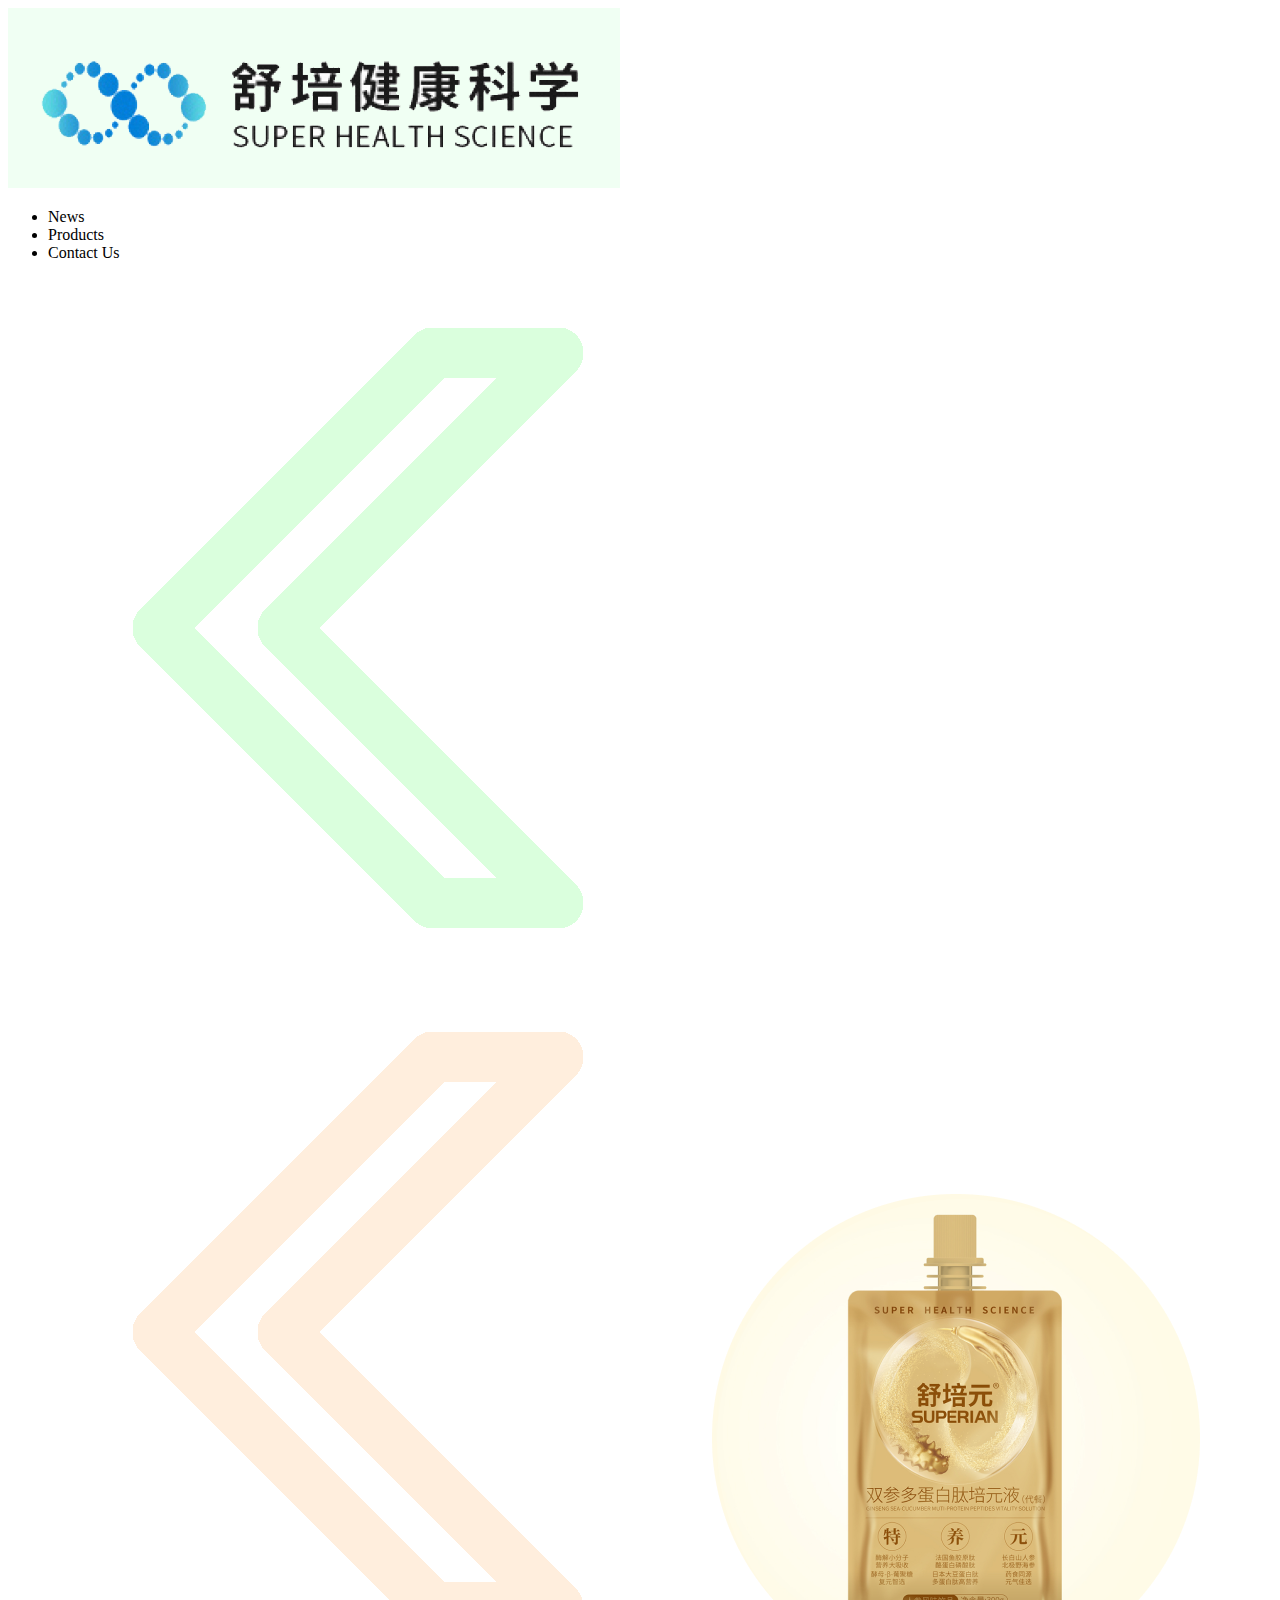
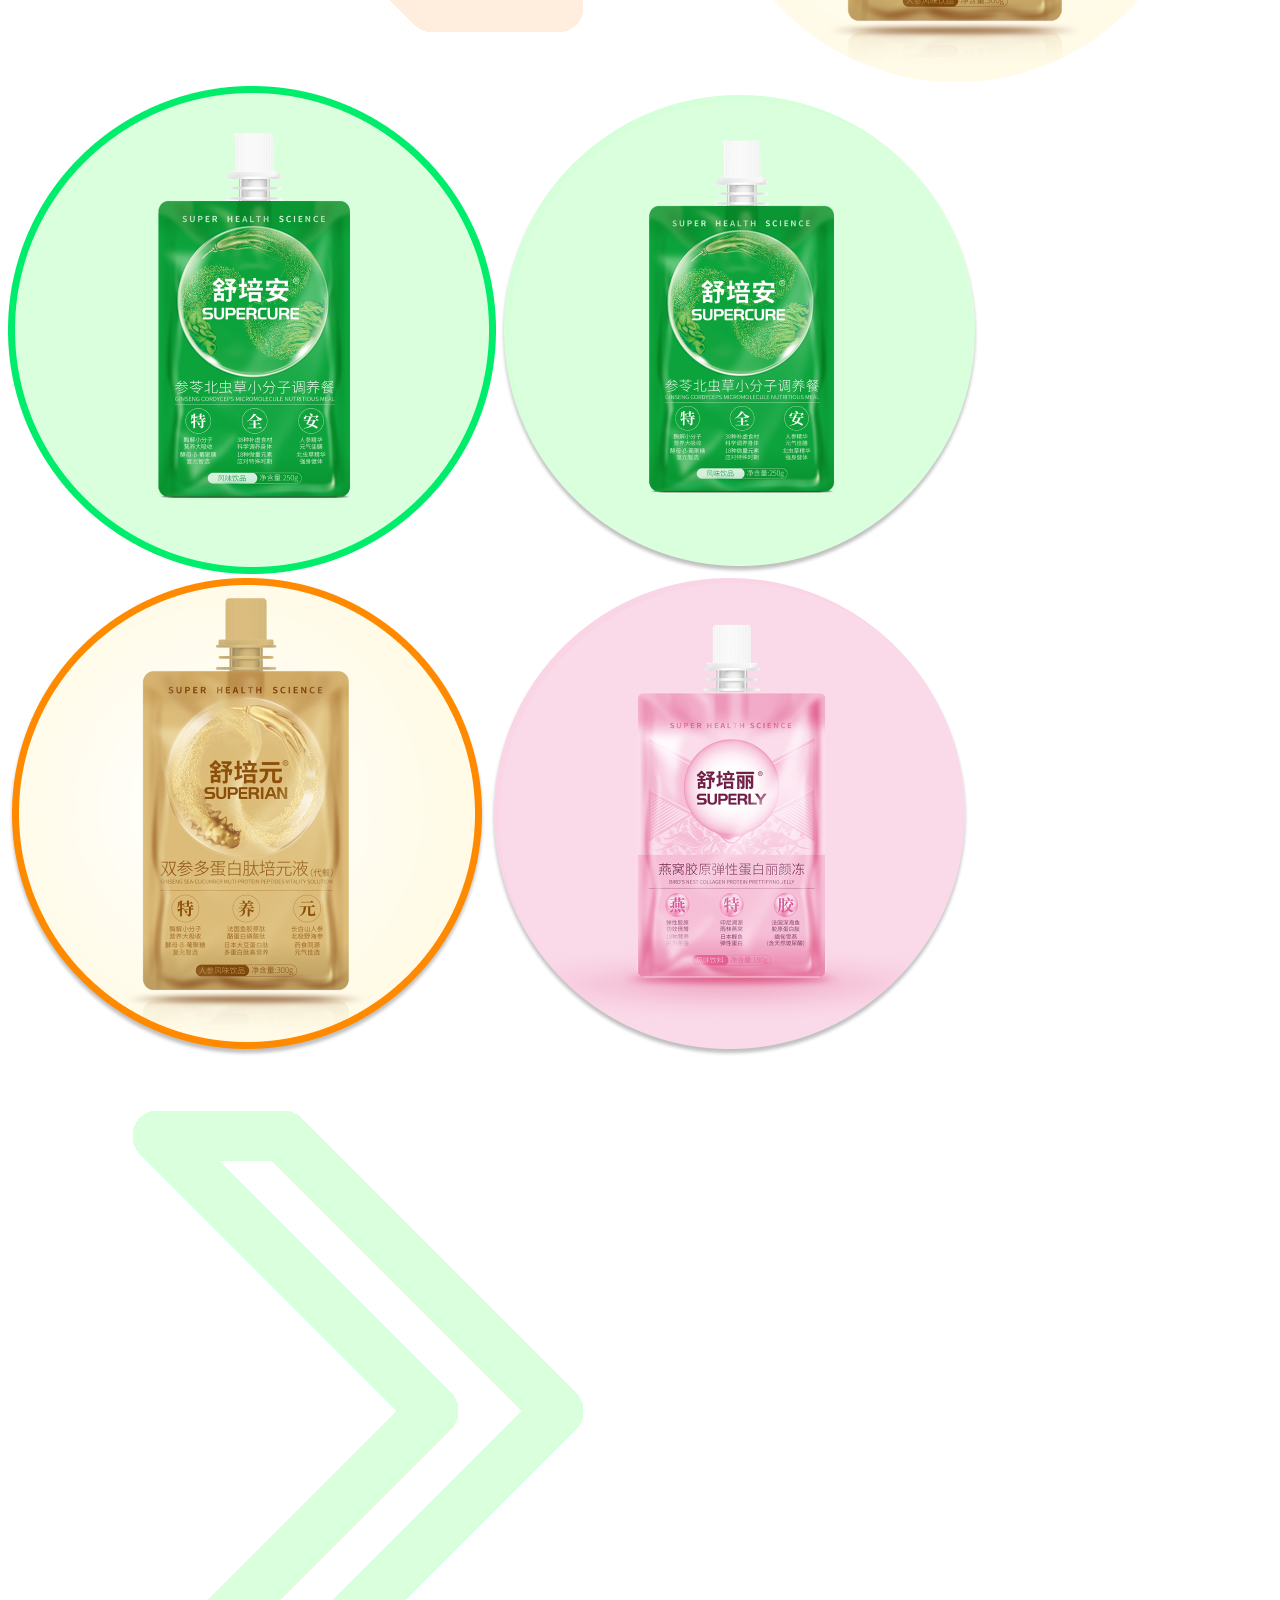
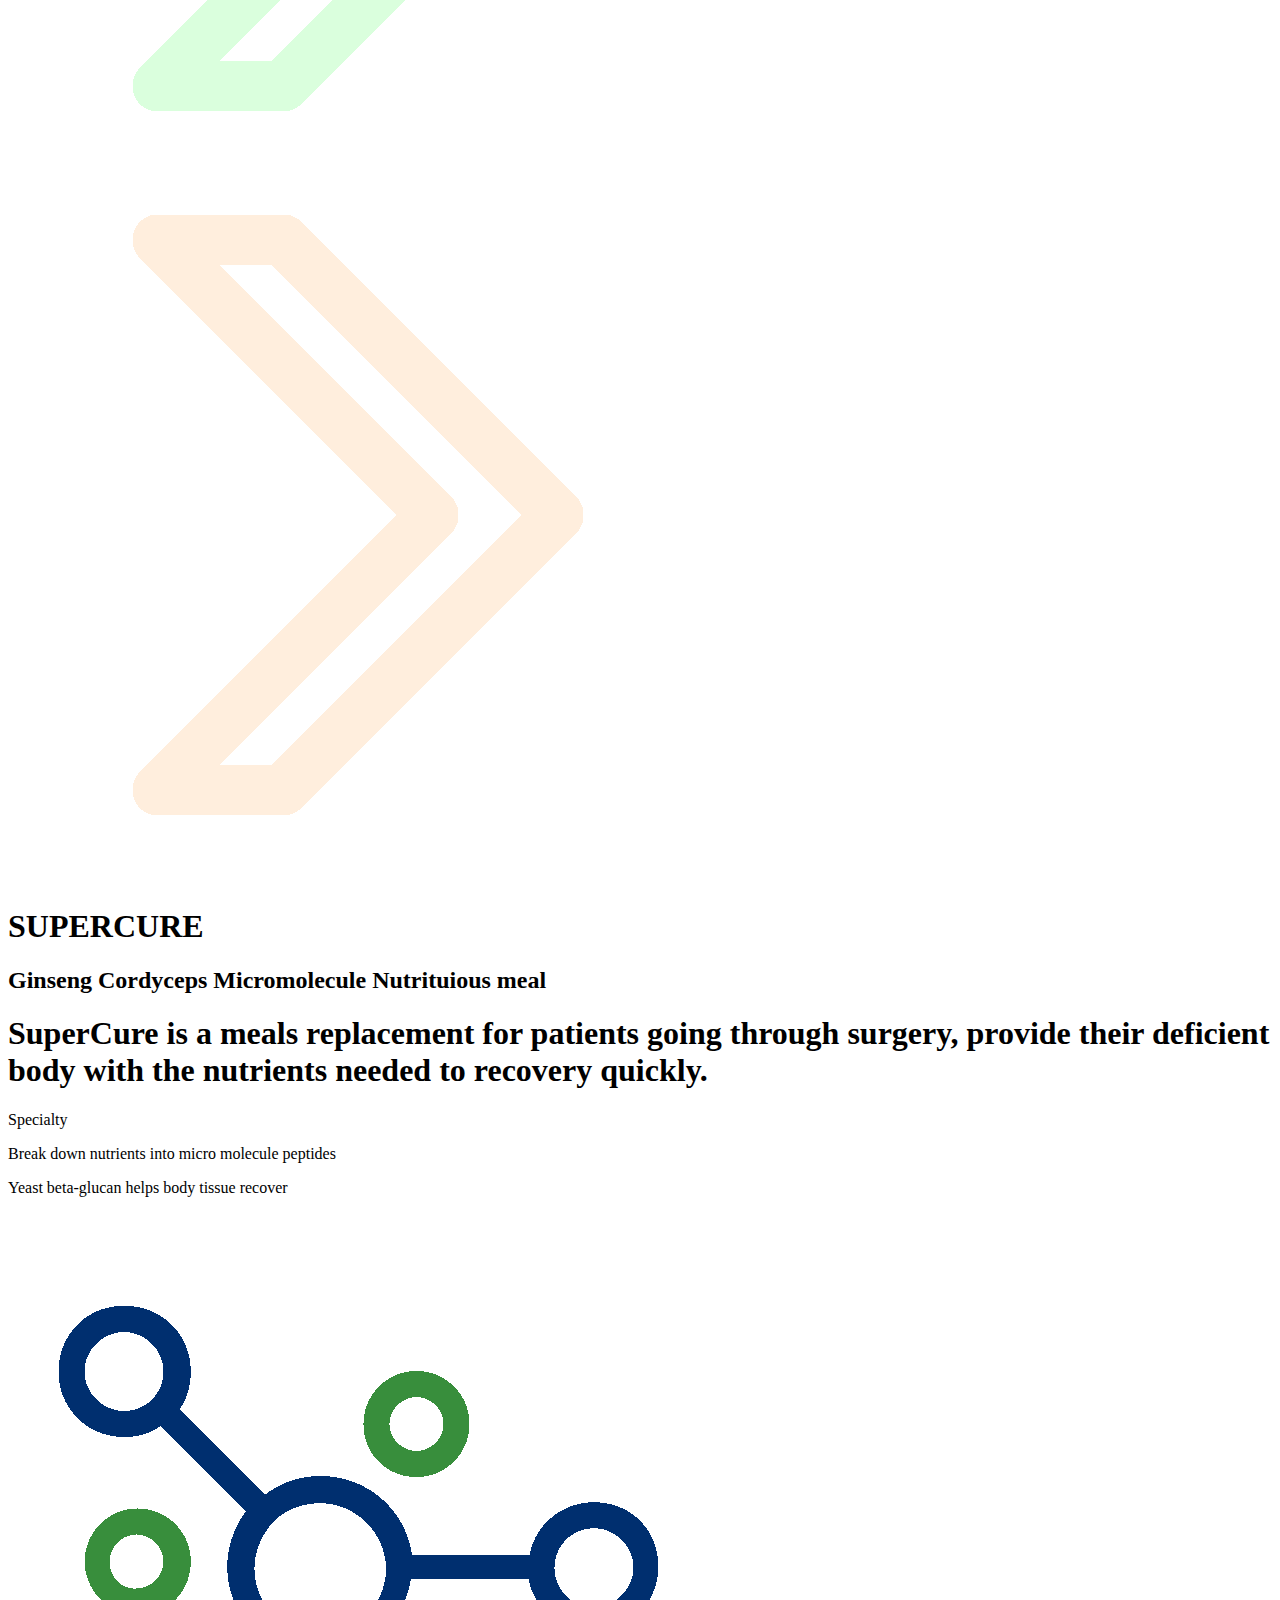
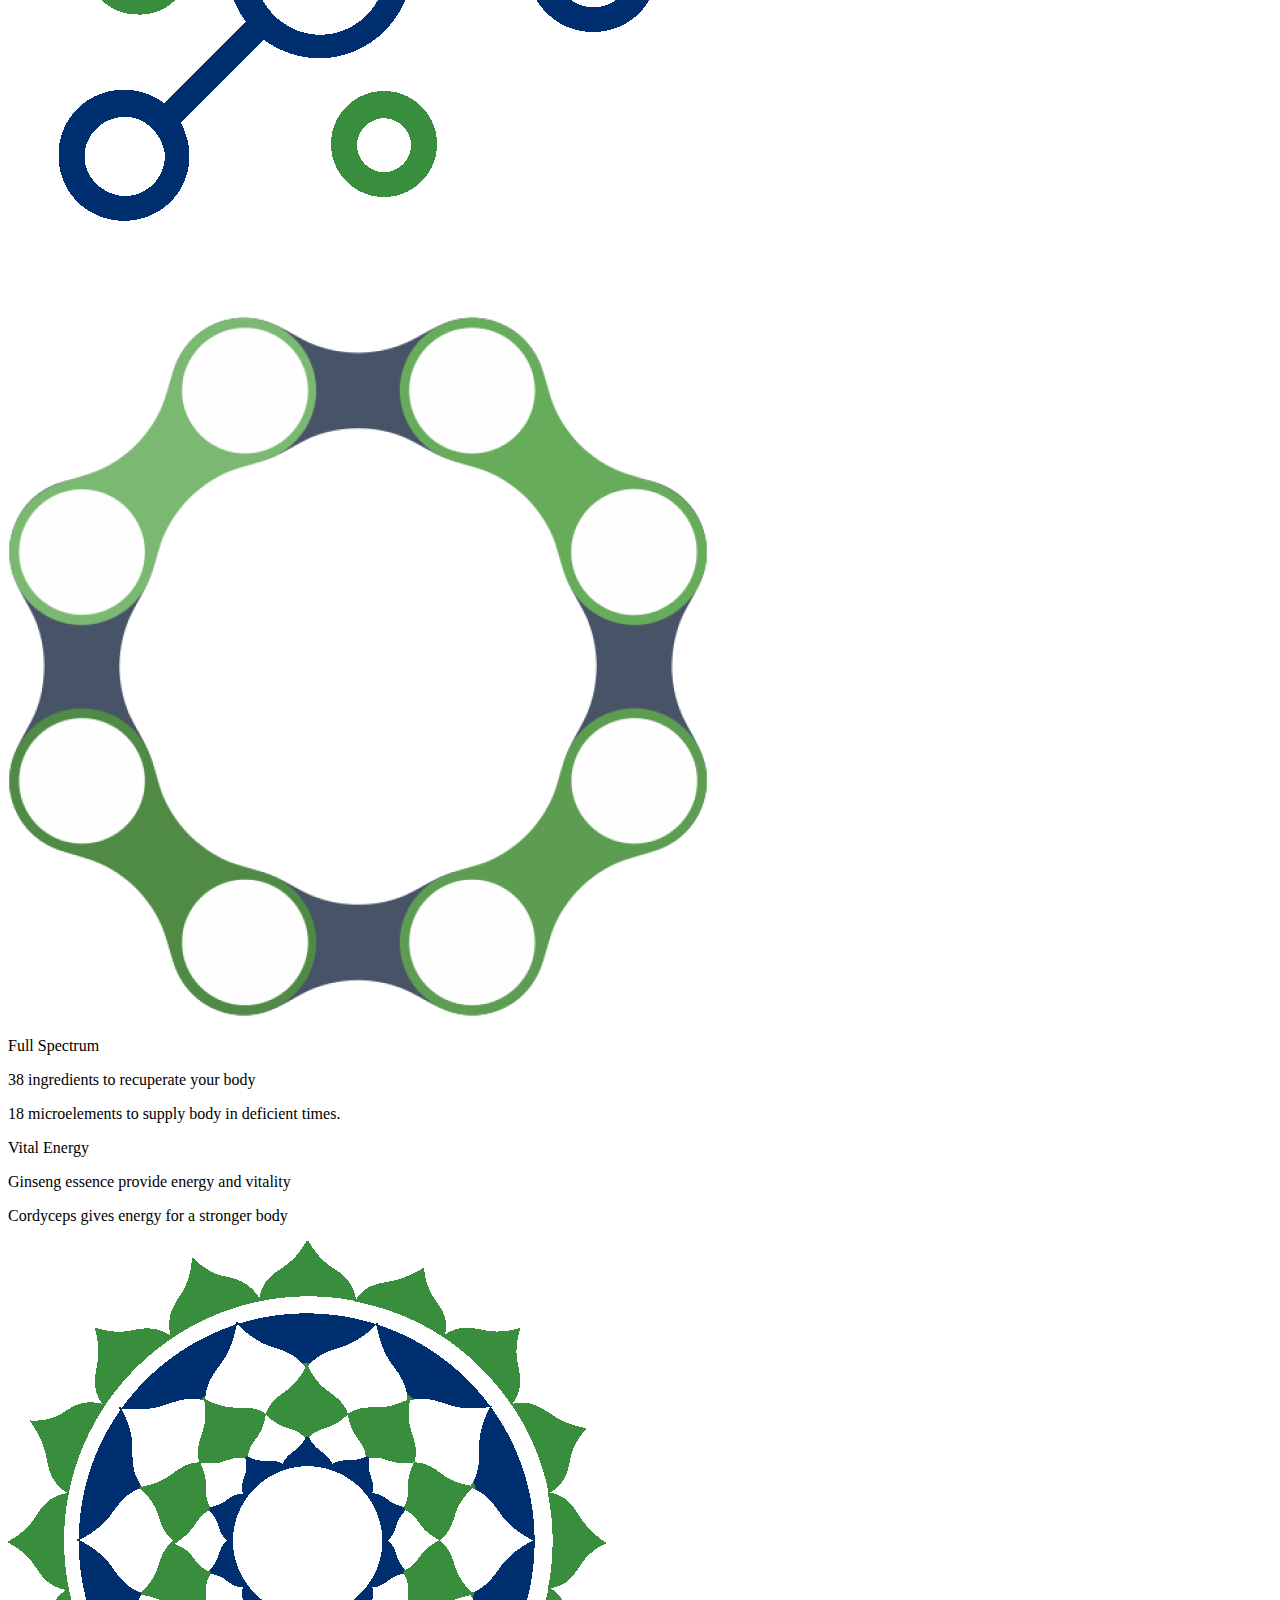
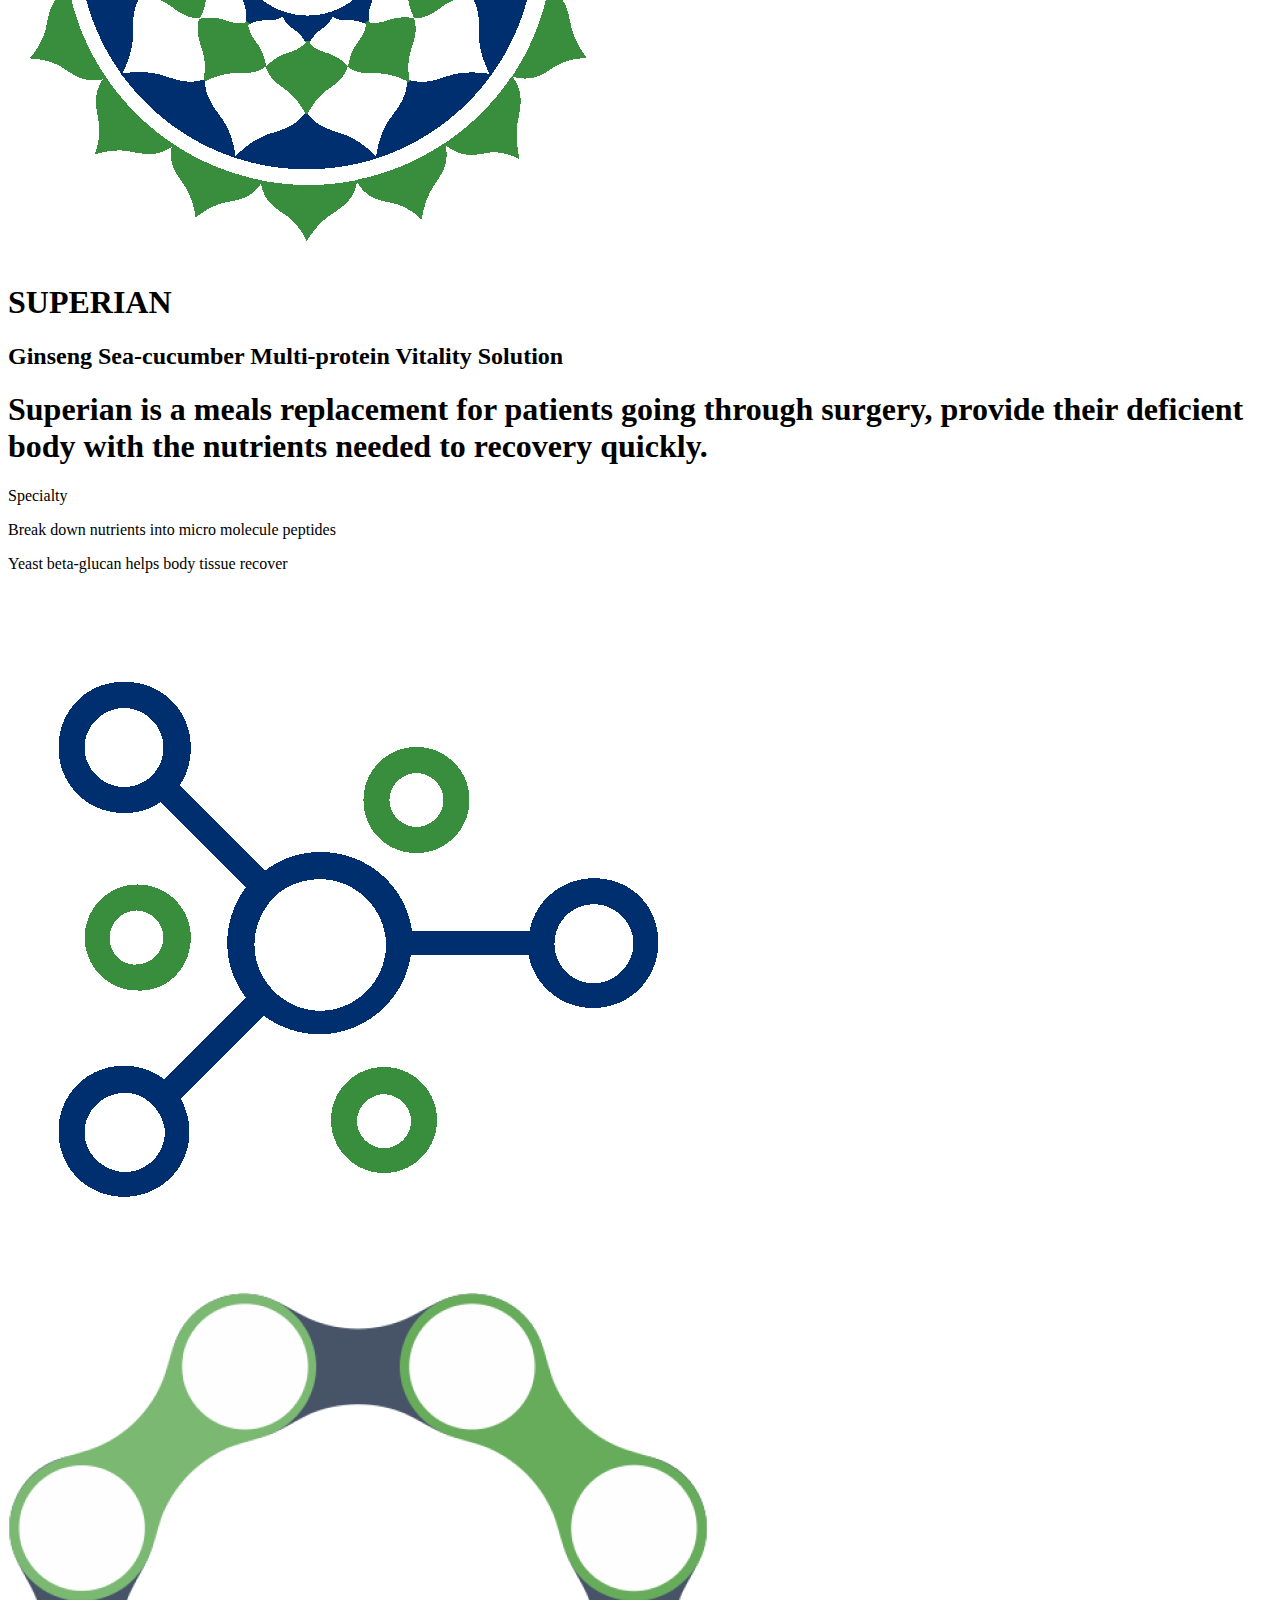
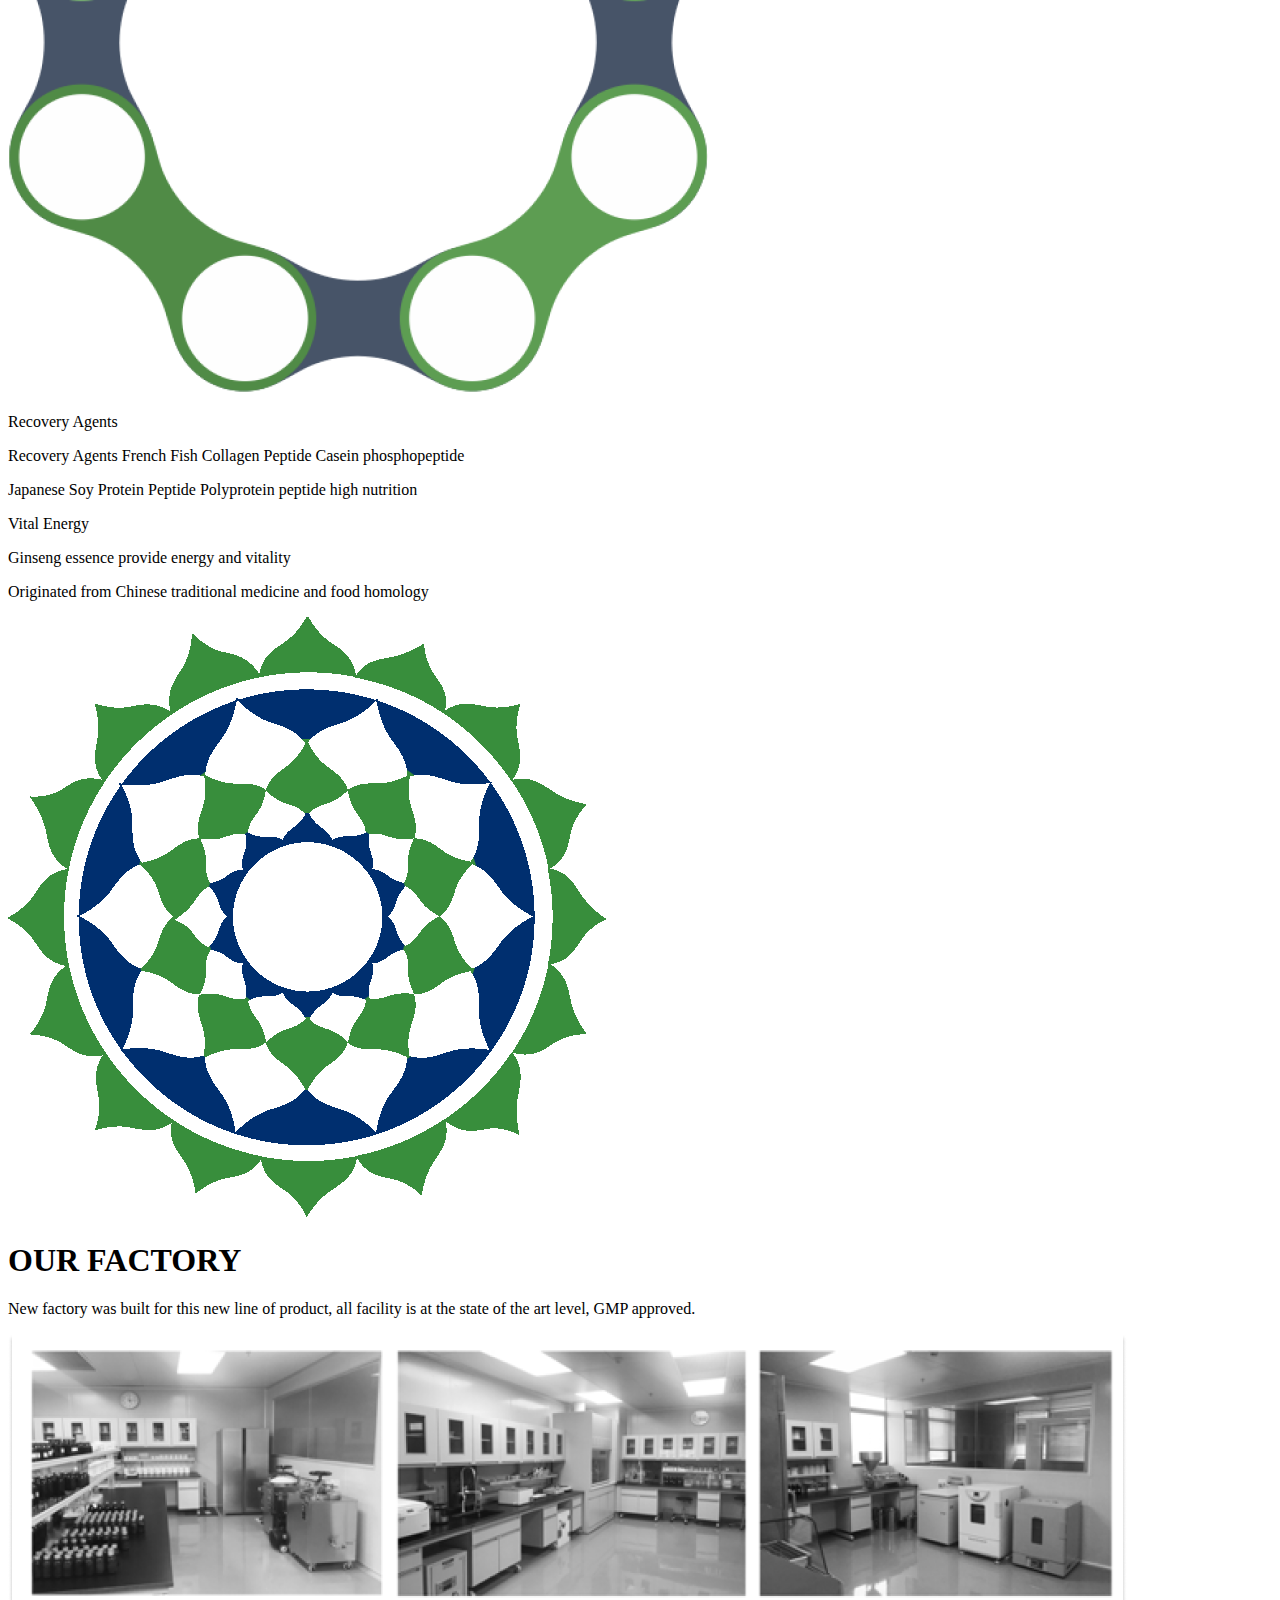
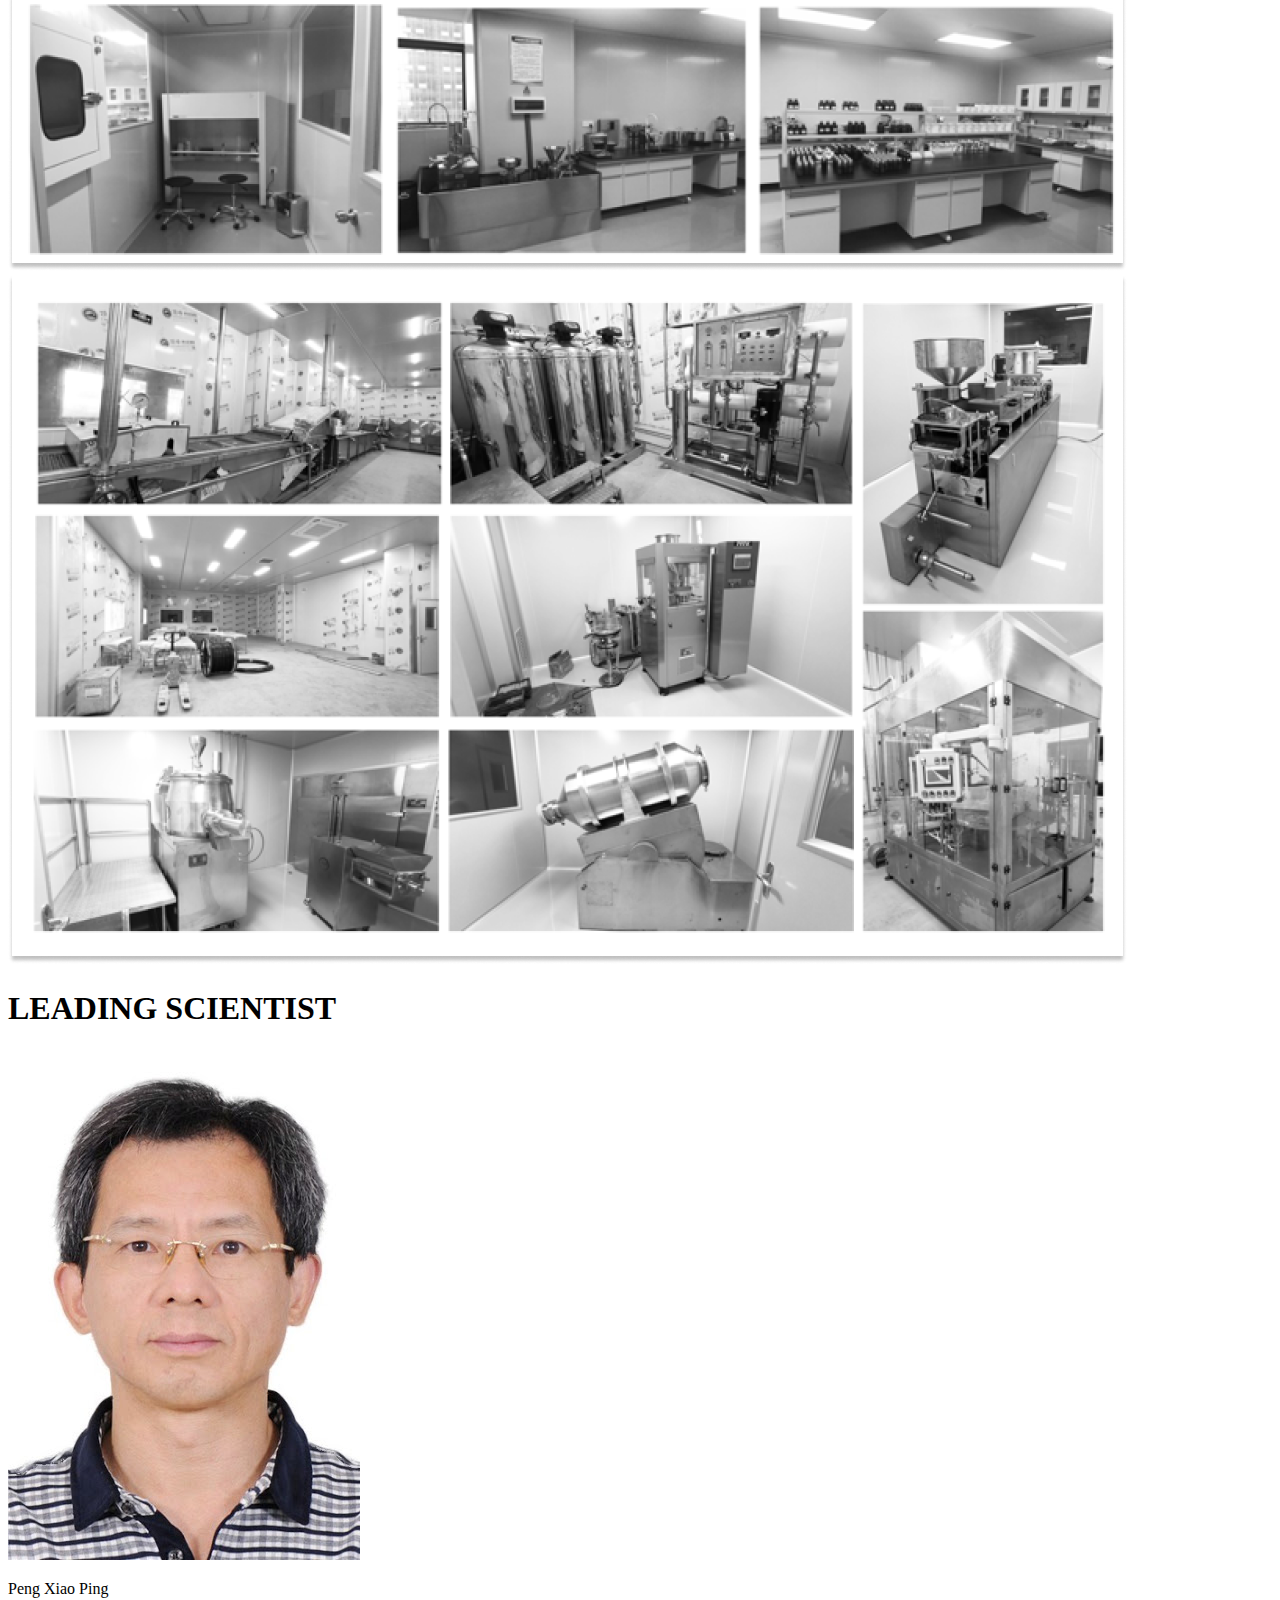
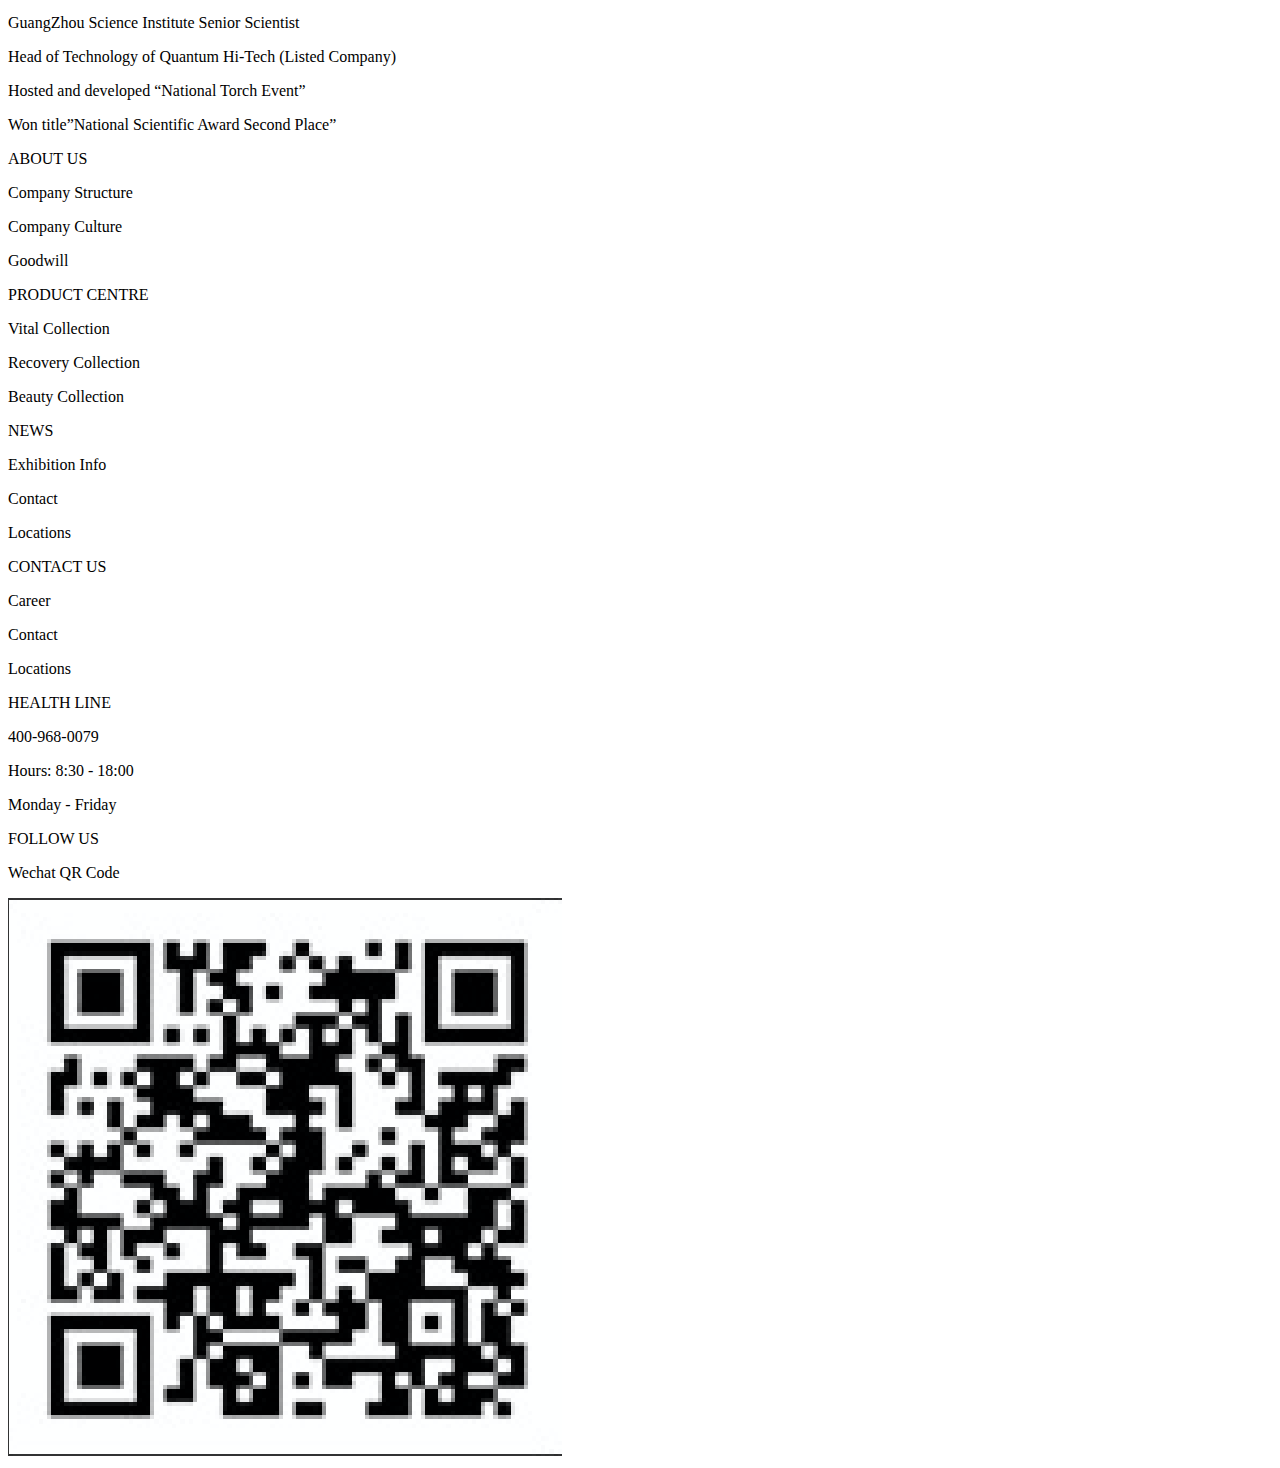
==== CSS/index.html @ a959324d "Working Webpage for Assignment Three (INTD219)" ====
<!DOCTYPE HTML>
<html lang="en" dir="ltr">

<head>
    <meta charset="utf-8">
    <title>SuperHealthScience</title>
    <link href="https://fonts.googleapis.com/css2?family=Montserrat:ital,wght@0,600;1,400&display=swap" rel="stylesheet">
    <link rel="stylesheet" href="../css/tam.css">
    <script src="https://ajax.googleapis.com/ajax/libs/jquery/2.1.3/jquery.min.js"></script>
    <script src="index.js"></script>
</head>

<body>
    <nav class="grid">
        <div class="logo-wrapper">
            <img class="logo" src="images/Logo.png" alt="SuperHealthScience">
        </div>
        <ul>
            <li>News</li>
            <li>Products</li>
            <li>Contact Us</li>
        </ul>
    </nav>
    <div class="product-container">
        <div class="scrollbar">
            <img class="scroll-left green" src="images/Left-light-green.png" />
            <img class="scroll-left brown" src="images/Left-light-brown.png" />
            <img class="scrollbar-item green" src="./images/GB-icon-brown.png" />
            <img class="scrollbar-item green" src="./images/GB-icon-green.png" />
            <img class="scrollbar-item brown" src="./images/BP-icon-green.png" />
            <img class="scrollbar-item brown" src="./images/BP-icon-brown.png" />
            <img class="scrollbar-item" src="./images/BP-icon-pink.png" />
            <img class="scroll-right green" src="images/Right-light-green.png" />
            <img class="scroll-right brown" src="images/Right-light-brown.png" />
        </div>
        <div class="product">
            <div class="product-green">
                <div class="placeholder">&nbsp;</div>
                <div class="product-content">
                    <h1 class="header title">SUPERCURE</h1>
                    <h2 class="normal">Ginseng Cordyceps Micromolecule Nutrituious meal</h2>
                    <h1 class="normal"> SuperCure is a meals replacement for patients going through surgery, provide their deficient body with the nutrients needed to recovery quickly.</h1>
                    <div class="flex">
                        <div class="flex-text">
                            <p class="header title">Specialty</p>
                            <p class="normal">Break down nutrients into micro molecule peptides</p>
                            <p class="normal">Yeast beta-glucan helps body tissue recover</p>
                        </div>
                        <img class="flex-img" src="./images/molecule icon.png">
                    </div>
                    <div class="flex">
                        <img class="flex-img" src="./images/icon2.png">
                        <div class="flex-text">
                            <p class="header title">Full Spectrum</p>
                            <p class="normal">38 ingredients to recuperate your body</p>
                            <p class="normal">18 microelements to supply body in deficient times.</p>
                        </div>
                    </div>
                    <div class="flex">
                        <div class="flex-text">
                            <p class="header title">Vital Energy</p>
                            <p class="normal">Ginseng essence provide energy and vitality</p>
                            <p class="normal">Cordyceps gives energy for a stronger body</p>
                        </div>
                        <img class="flex-img" src="./images/Vital.png">
                    </div>
                </div>
            </div>
            <div class="product-brown">
                <div class="placeholder">&nbsp;</div>
                <div class="product-content">
                    <h1 class="header title">SUPERIAN</h1>
                    <h2 class="normal">Ginseng Sea-cucumber Multi-protein Vitality Solution</h2>
                    <h1 class="normal">Superian is a meals replacement for patients going through surgery, provide their deficient body with the nutrients needed to recovery quickly.</h1>
                    <div class="flex">
                        <div class="flex-text">
                            <p class="header title">Specialty</p>
                            <p class="normal">Break down nutrients into micro molecule peptides</p>
                            <p class="normal">Yeast beta-glucan helps body tissue recover</p>
                        </div>
                        <img class="flex-img" src="./images/molecule icon.png">
                    </div>
                    <div class="flex">
                        <img class="flex-img" src="./images/icon2.png">
                        <div class="flex-text">
                            <p class="header title">Recovery Agents</p>
                            <p class="normal">Recovery Agents French Fish Collagen Peptide Casein phosphopeptide</p>
                            <p class="normal">Japanese Soy Protein Peptide Polyprotein peptide high nutrition</p>
                        </div>
                    </div>
                    <div class="flex">
                        <div class="flex-text">
                            <p class="header title">Vital Energy</p>
                            <p class="normal">Ginseng essence provide energy and vitality</p>
                            <p class="normal">Originated from Chinese traditional medicine and food homology</p>
                        </div>
                        <img class="flex-img" src="./images/Vital.png">
                    </div>
                </div>
            </div>
        </div>
    </div>
    <div class="factory-container">
        <div class="factory-content">
            <h1 class="header title">OUR FACTORY</h1>
            <p>New factory was built for this new line of product, all facility is at the state of the art level, GMP approved.</p>
            <img src="images/factory1.png" />
            <img src="images/factory2.png" />
            <h1 class="header title white">LEADING SCIENTIST</h1>
            <div class="flex">
                <img class="flex-img" src="images/Scientist.jpg">
                <div class="flex-text">
                    <p class="header title">Peng Xiao Ping</p>
                    <p class="normal">GuangZhou Science Institute Senior&nbsp;Scientist</p>
                    <p class="normal">Head of Technology of Quantum Hi-Tech (Listed Company)</p>
                    <p class="normal">Hosted and developed “National Torch&nbsp;Event”</p>
                    <p class="normal">Won title”National Scientific Award Second Place”</p>
                </div>
            </div>
        </div>
    </div>
    <footer>
        <div>
            <p class="footer-header">ABOUT US</p>
            <p>Company Structure</p>
            <p>Company Culture</p>
            <p>Goodwill</p>
        </div>
        <div>
            <p class="footer-header">PRODUCT CENTRE</p>
            <p>Vital Collection</p>
            <p>Recovery Collection</p>
            <p>Beauty Collection</p>
        </div>
        <div>
            <p class="footer-header">NEWS</p>
            <p>Exhibition Info</p>
            <p>Contact</p>
            <p>Locations</p>
        </div>
        <div>
            <p class="footer-header">CONTACT US</p>
            <p>Career</p>
            <p>Contact</p>
            <p>Locations</p>
        </div>
        <div>
            <p class="footer-header">HEALTH LINE</p>
            <p>400-968-0079</p>
            <p>Hours: 8:30 - 18:00</p>
            <p>Monday - Friday</p>
        </div>
        <div>
            <p class="footer-header">FOLLOW US</p>
            <p>Wechat QR Code</p>
            <img class="wechat" src="images/QR.png" />
        </div>
    </footer>
</body>

</html>
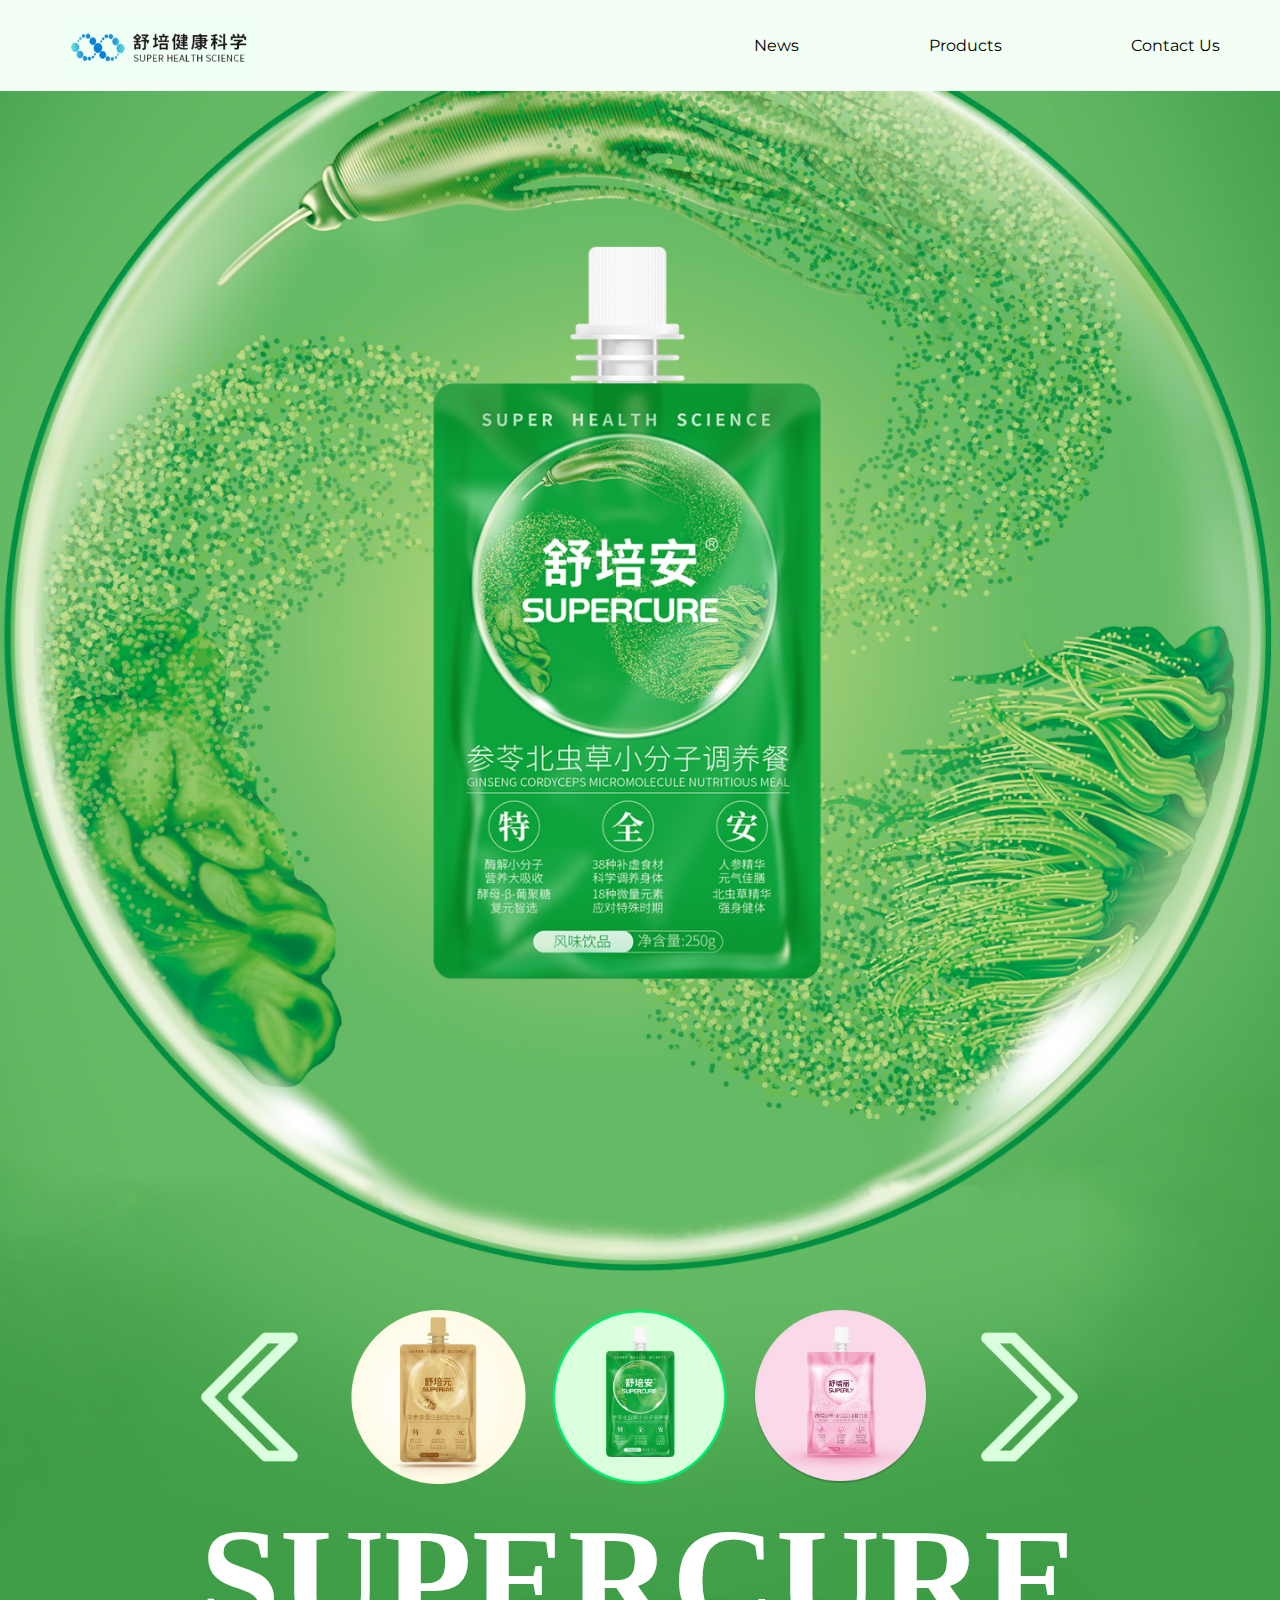
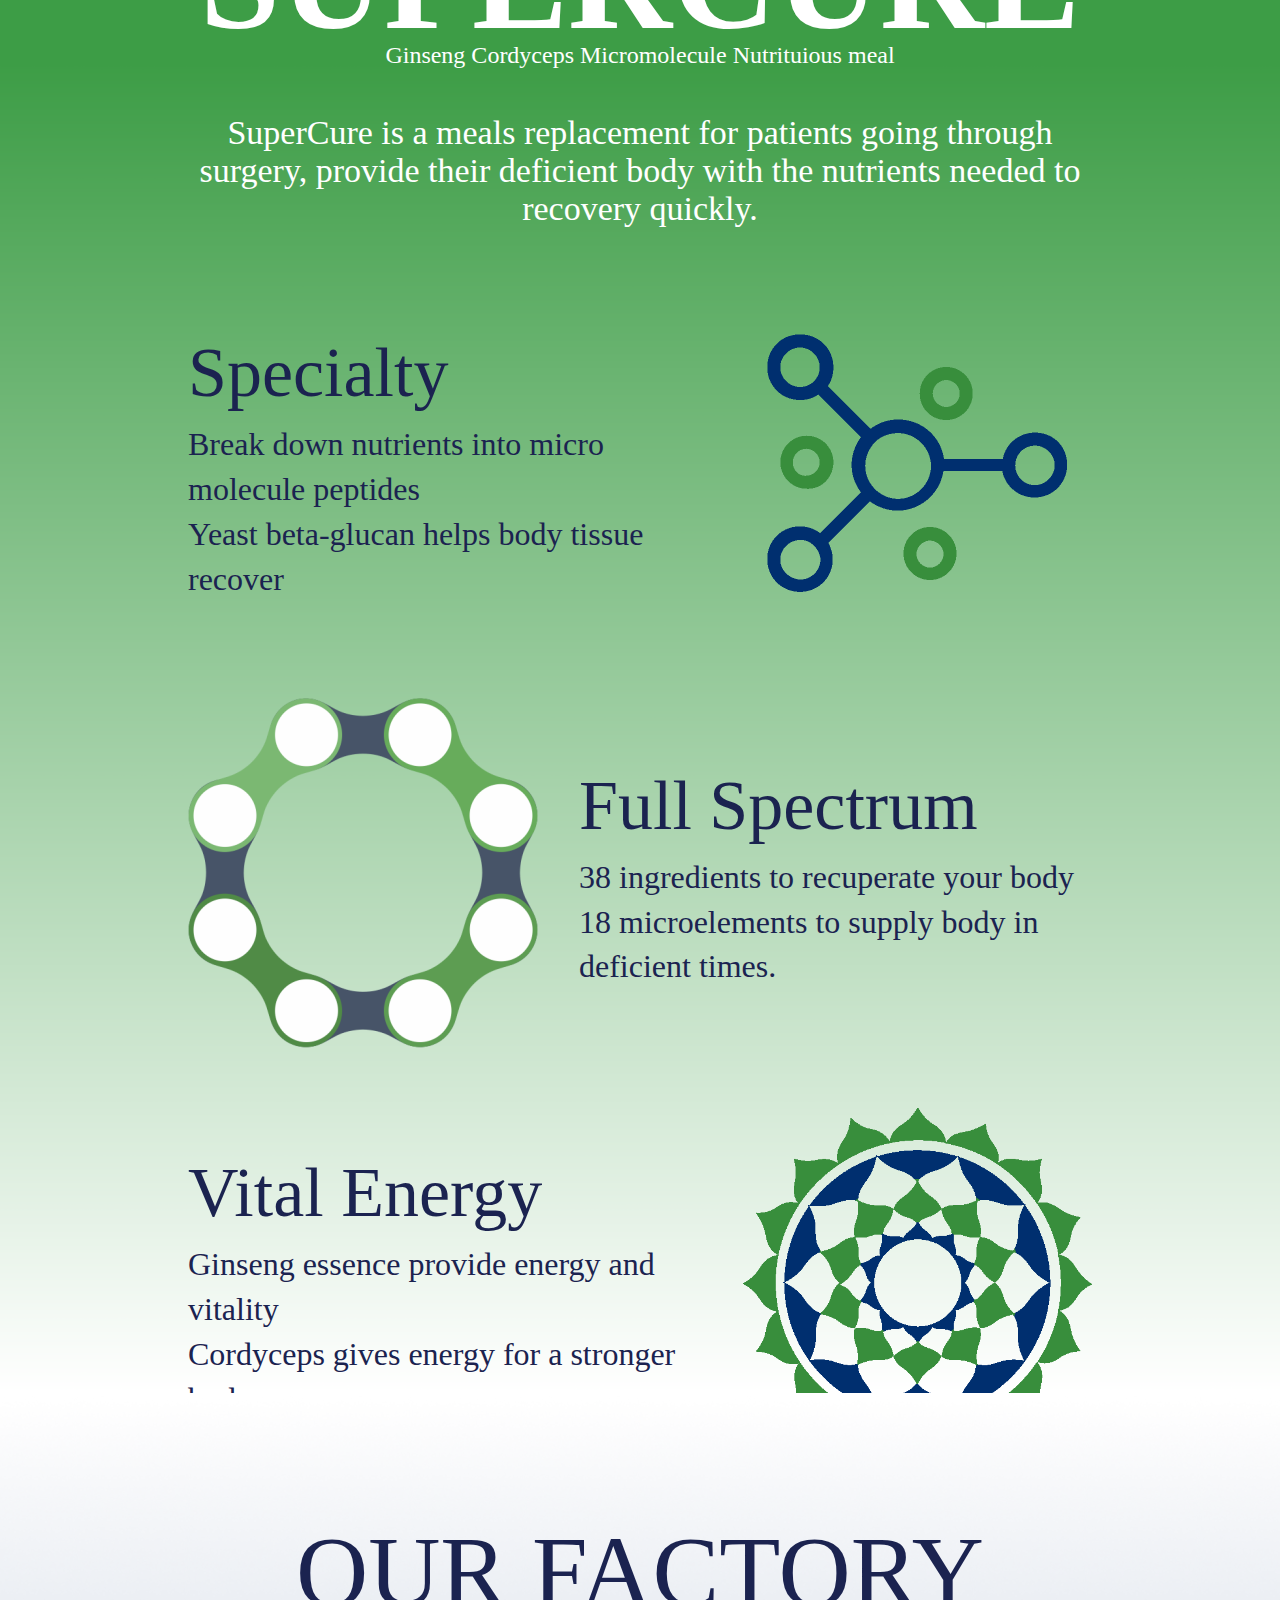
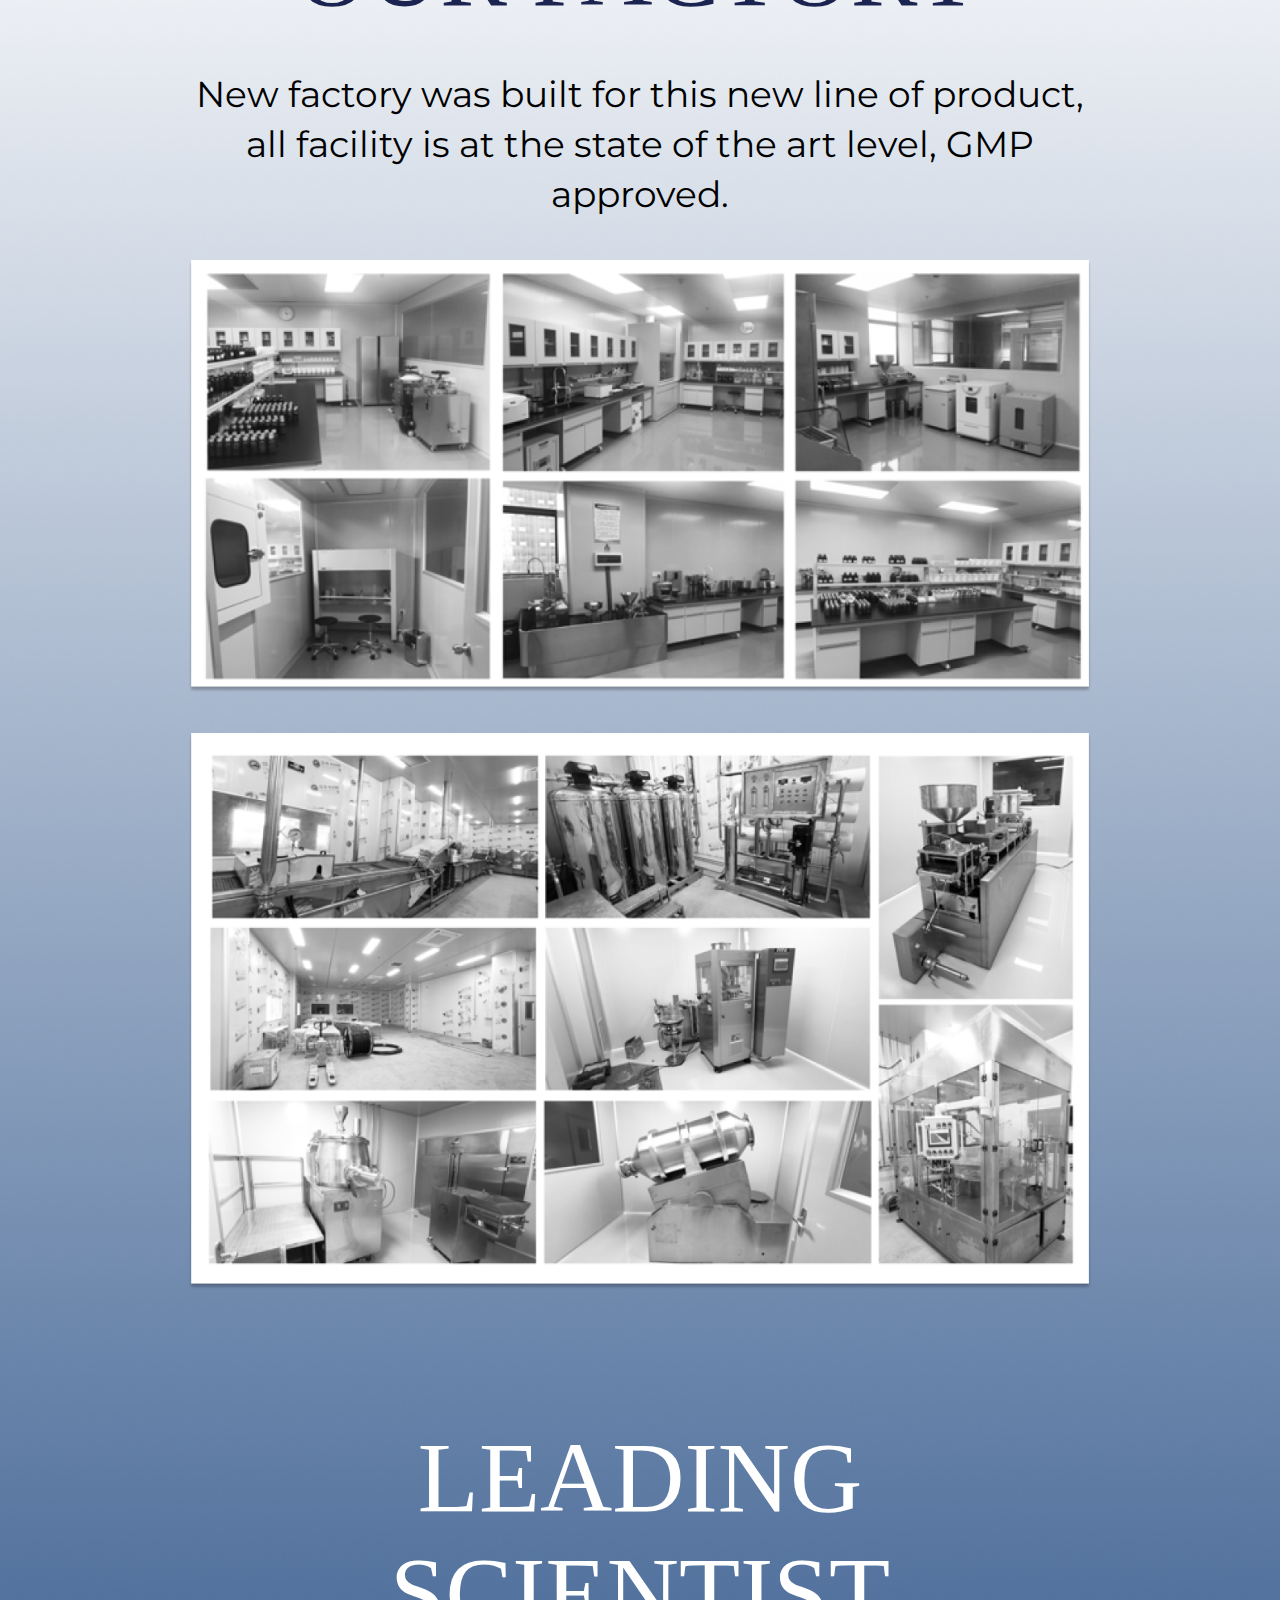
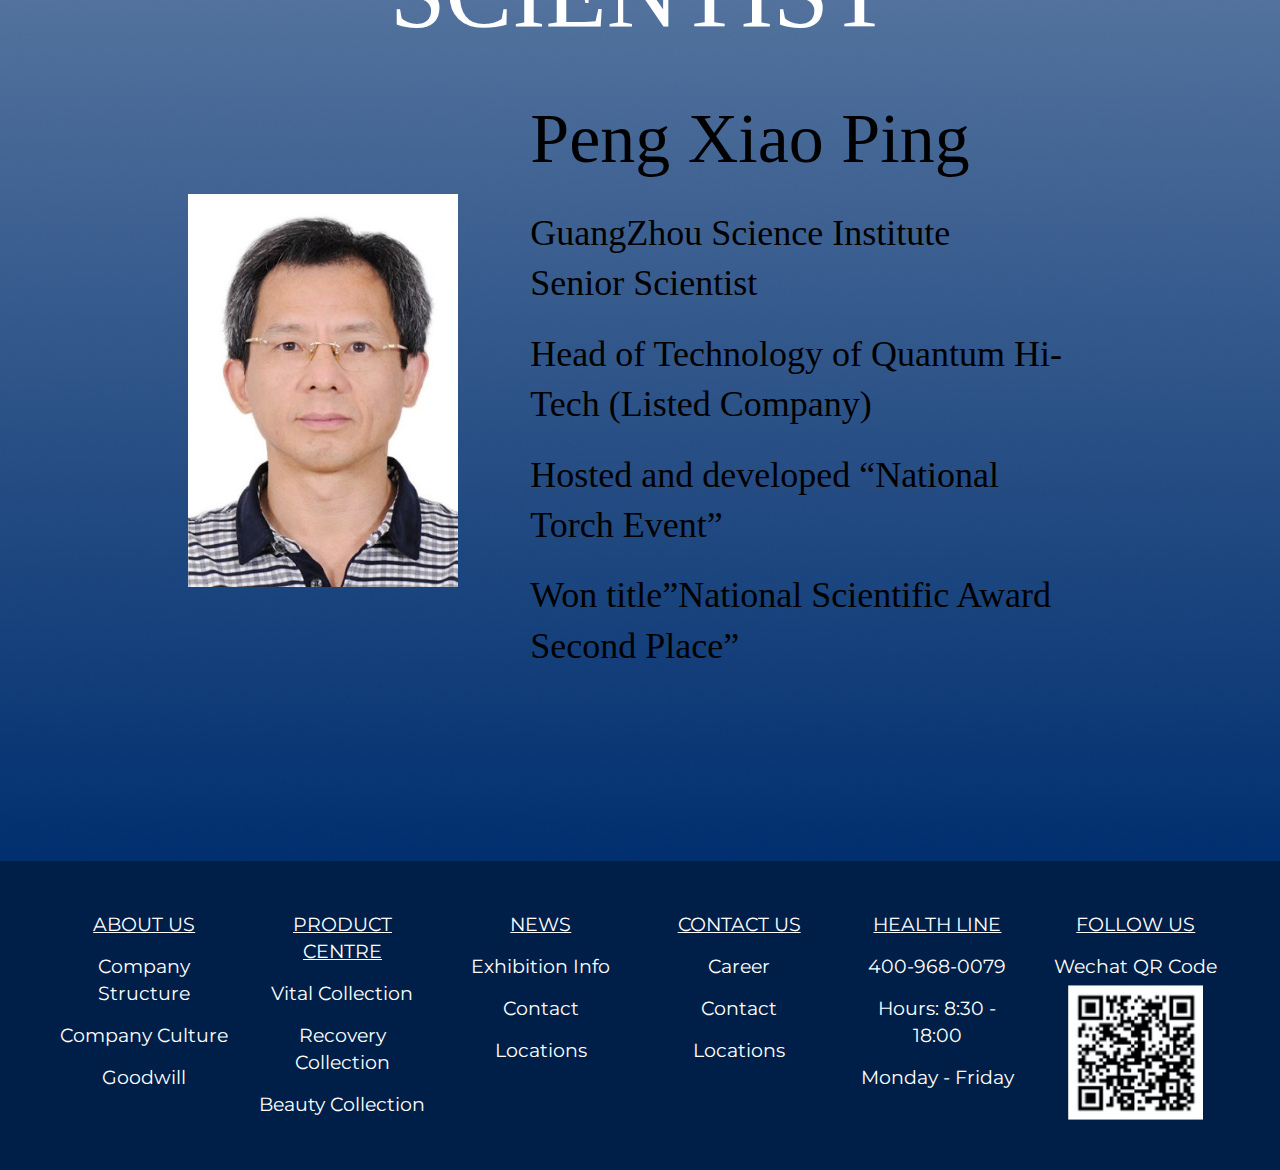
==== commit 2a1a737d: "fixed tam.css link issue" ====
--- a/CSS/index.html
+++ b/CSS/index.html
@@ -5,7 +5,7 @@
     <meta charset="utf-8">
     <title>SuperHealthScience</title>
     <link href="https://fonts.googleapis.com/css2?family=Montserrat:ital,wght@0,600;1,400&display=swap" rel="stylesheet">
-    <link rel="stylesheet" href="../css/tam.css">
+    <link rel="stylesheet" href="./tam.css">
     <script src="https://ajax.googleapis.com/ajax/libs/jquery/2.1.3/jquery.min.js"></script>
     <script src="index.js"></script>
 </head>
--- a/CSS/tam.css
+++ b/CSS/tam.css
@@ -0,0 +1,384 @@
+/* ––––––– */
+/* Imports */
+/* ––––––– */
+/* This keeps our css organised by splitting into smaller more focused files instead of one big one */
+
+@import '_resets.css';
+@import '_typography.css';
+
+/* –––––––—— */
+/* Variables */
+/* –––––––—— */
+/* This allows us to reuse values easily and edit all from one place if we want to change later */
+:root {
+    /* Colours */
+    --black: #181818;
+    --grey: #8C8C8C;
+    --red: #FF473A;
+    /* Screen sizes */
+    /* Unfortunately we can't use these inside media queries yet but sass does let us do it, we'll talk about sass in the next class */
+    --mobile: 0px;
+    --tablet: 600px;
+    --laptop: 900px;
+}
+
+/* –––––––— */
+/* Exercise */
+/* –––––––— */
+
+/* 1. Make our grid */
+
+@media screen and (min-width:0) {
+    .grid {
+        display: grid;
+        grid-template-columns: repeat(12, 1fr);
+        grid-gap: 30px;
+        width: 100%;
+        padding-left: 30px;
+        padding-right: 30px;
+        padding-top: 0rem;
+        padding-bottom: 0rem;
+    }
+}
+
+@media screen and (min-width:700px) {
+    .grid {
+        display: grid;
+        grid-template-columns: repeat(12, 1fr);
+        grid-gap: 30px;
+        width: 100%;
+        padding-left: 60px;
+        padding-right: 60px;
+        padding-top: 1rem;
+        padding-bottom: 1rem;
+    }
+}
+
+p {
+    color: unset;
+}
+
+.title {
+    font-family: "Alegreya Sans SC";
+}
+
+.normal {
+    font-family: "Basic Sans";
+}
+
+.brown {
+    display: none;
+}
+
+/* 2. Make our nav */
+nav{
+    padding-top: 1.5rem;
+    padding-bottom: 1.5rem;
+    display: flex;
+    background-color: #F3FFF4;
+}
+
+.logo-wrapper{
+    grid-column: 1 / span 6;
+}
+
+.logo{
+    max-width: 200px;
+}
+
+ul{
+    display: flex;
+    justify-content: space-between;
+    align-items: center;
+    grid-column: 8 / span 5;
+}
+
+.product-container {
+    position: relative;
+    width: 100%;
+    height: 226.77vw;
+    overflow-x: hidden;
+}
+
+.scrollbar {
+    position: absolute;
+    top: 45%;
+    left: 50%;
+    transform: translate(-50%, -50%);
+    display: grid;
+    grid-template-columns: 150px repeat(3, 174px) 150px;
+    grid-gap: 27px;
+    width: 931px;
+    align-items: center;
+    z-index: 1;
+}
+
+.scroll-left,
+.scroll-right {
+    height: 150px;
+    width: 150px;
+}
+
+.scrollbar-item {
+    height: 174px;
+    width: 174px;
+}
+
+.product {
+    position: relative;
+    display: flex;
+    flex-wrap: nowrap;
+    height: 100%;
+    width: 100%;
+    max-width: 100%;
+    transition: all ease-in-out 0.2s;
+}
+
+.product-green{
+    height: 100%;
+    width: 100%;
+    text-align: center;
+    background-image: url("images/Background-Green.png");
+    background-position: 50% 0%;
+    background-size: 100% auto;
+    background-repeat: no-repeat;
+    color: #FFF;
+    flex-shrink: 0;
+}
+
+.placeholder {
+    height: calc(45% + 100px);
+}
+
+.product-brown{
+    height: 100%;
+    width: 100%;
+    text-align: center;
+    background-image: url("images/Background-Brown.png");
+    background-position: 50% 0%;
+    background-size: 100% auto;
+    background-repeat: no-repeat;
+    color: #FFF;
+    flex-shrink: 0;
+}
+
+.product-content {
+    margin: auto;
+    width: 70.625%;
+}
+
+.product-content > h1 {
+    font-style: normal;
+    font-size: 2.125rem;
+    text-align: center;
+}
+
+.product-content > .header {
+    font-weight: bold;
+    font-size: 9rem;
+    margin-bottom: -20px;
+}
+
+.product-content > h2 {
+    margin-bottom: 45px;
+}
+
+.flex {
+    display: flex;
+    align-items: center;
+    justify-content: center;
+    margin-top: 60px;
+}
+
+.flex > *:first-child {
+    margin-right: 41px;
+}
+
+.flex-text {
+    text-align: left;
+}
+
+.flex-text > .header {
+    font-size: 4.375rem;
+}
+
+.flex-text > p {
+    font-size: 2rem;
+    color: #1B2350;
+}
+
+.flex-img {
+    height: 350px;
+    width: 350px;
+}
+
+.factory-container {
+    width: 100%;
+    text-align: center;
+    padding: 0.1px;
+    background-image: url("images/Background-bottom.png");
+    background-position: 50% 0%;
+    background-size: auto 100%;
+    background-repeat: no-repeat;
+    color: #FFF;
+}
+
+.factory-content {
+    margin: 120px auto 170px;
+    color: #1B2350;
+    width: 70.625%;
+}
+
+.factory-content > .header {
+    font-size: 6.25rem;
+}
+
+.factory-content > * {
+    font-size: 2.5rem;
+    margin: 2.5rem 0;
+}
+
+.factory-content > .header.white {
+    margin-top: 130px;
+    color: #FFF;
+}
+
+.factory-content p {
+    font-size: 2.25rem;
+    color: #000000;
+    margin-bottom: 20px;
+}
+
+.factory-content .flex-img {
+    height: 393px;
+    width: 271px;
+    margin-right: 72px;
+}
+
+.text-wrapper{
+    grid-column: 8 / span 5;
+    align-self: center;
+}
+
+footer {
+    display: grid;
+    grid-template-columns: repeat(6, 1fr);
+    grid-gap: 30px;
+    padding: 50px 60px;
+    background: #001F48;
+    color: #FFF;
+    text-align: center;
+}
+
+.footer-header {
+    text-decoration: underline;
+}
+
+footer p:not(:last-of-type) {
+    margin-bottom: 15px;
+}
+
+.wechat {
+    margin: 5px auto 0;
+    height: 135px;
+    width: 135px;
+}
+
+@media screen and (max-width:700px) {
+    ul > li {
+        font-size: 12px;
+    }
+
+    .scrollbar {
+        position: absolute;
+        top: 45%;
+        left: 50%;
+        transform: translate(-50%, -50%);
+        display: grid;
+        grid-template-columns: 90px repeat(3, 100px) 90px;
+        grid-gap: 10px;
+        width: 520px;
+        align-items: center;
+        z-index: 1;
+    }
+
+    .scroll-left,
+    .scroll-right {
+        height: 90px;
+        width: 90px;
+    }
+
+    .scrollbar-item {
+        height: 100px;
+        width: 100px;
+    }
+
+    .product-content > .header {
+        font-weight: bold;
+        font-size: 5.5rem;
+        margin-bottom: -20px;
+        margin-top: -180;
+    }
+
+    .product-content > h2 {
+        font-size: 1rem;
+        margin-bottom: 30px;
+    }
+
+    .product-content > h1 {
+        font-size: 1.5rem;
+    }
+
+    .flex-text > .header {
+        font-size: 2.5rem;
+        line-height: 30px;
+        margin-bottom: 5px;
+    }
+
+    .flex-text > p {
+        font-size: 1rem;
+        color: #1B2350;
+    }
+
+    .flex-img {
+        height: 200px;
+        width: 200px;
+    }
+
+    .factory-content > .header {
+        font-size: 3rem;
+        margin-bottom: -35px;
+    }
+
+    .factory-content p {
+        font-size: 1rem;
+        margin-top:-50;
+        margin-bottom: 20px;
+    }
+
+    .factory-content .flex-img {
+        height: 300px;
+        width: 200px;
+        margin-right: 30px;
+    }
+
+    .factory-content {
+        margin: 80px auto 113px;
+        width: 80%;
+    }
+
+    .factory-content > .header.white {
+        margin-top: 70px;
+    }
+
+    footer p {
+        font-size: 0.5rem;
+          line-height: 1rem;
+}
+
+    .wechat {
+        margin: 0px auto 0;
+        height: 60;
+        width: 60;
+}
+}
